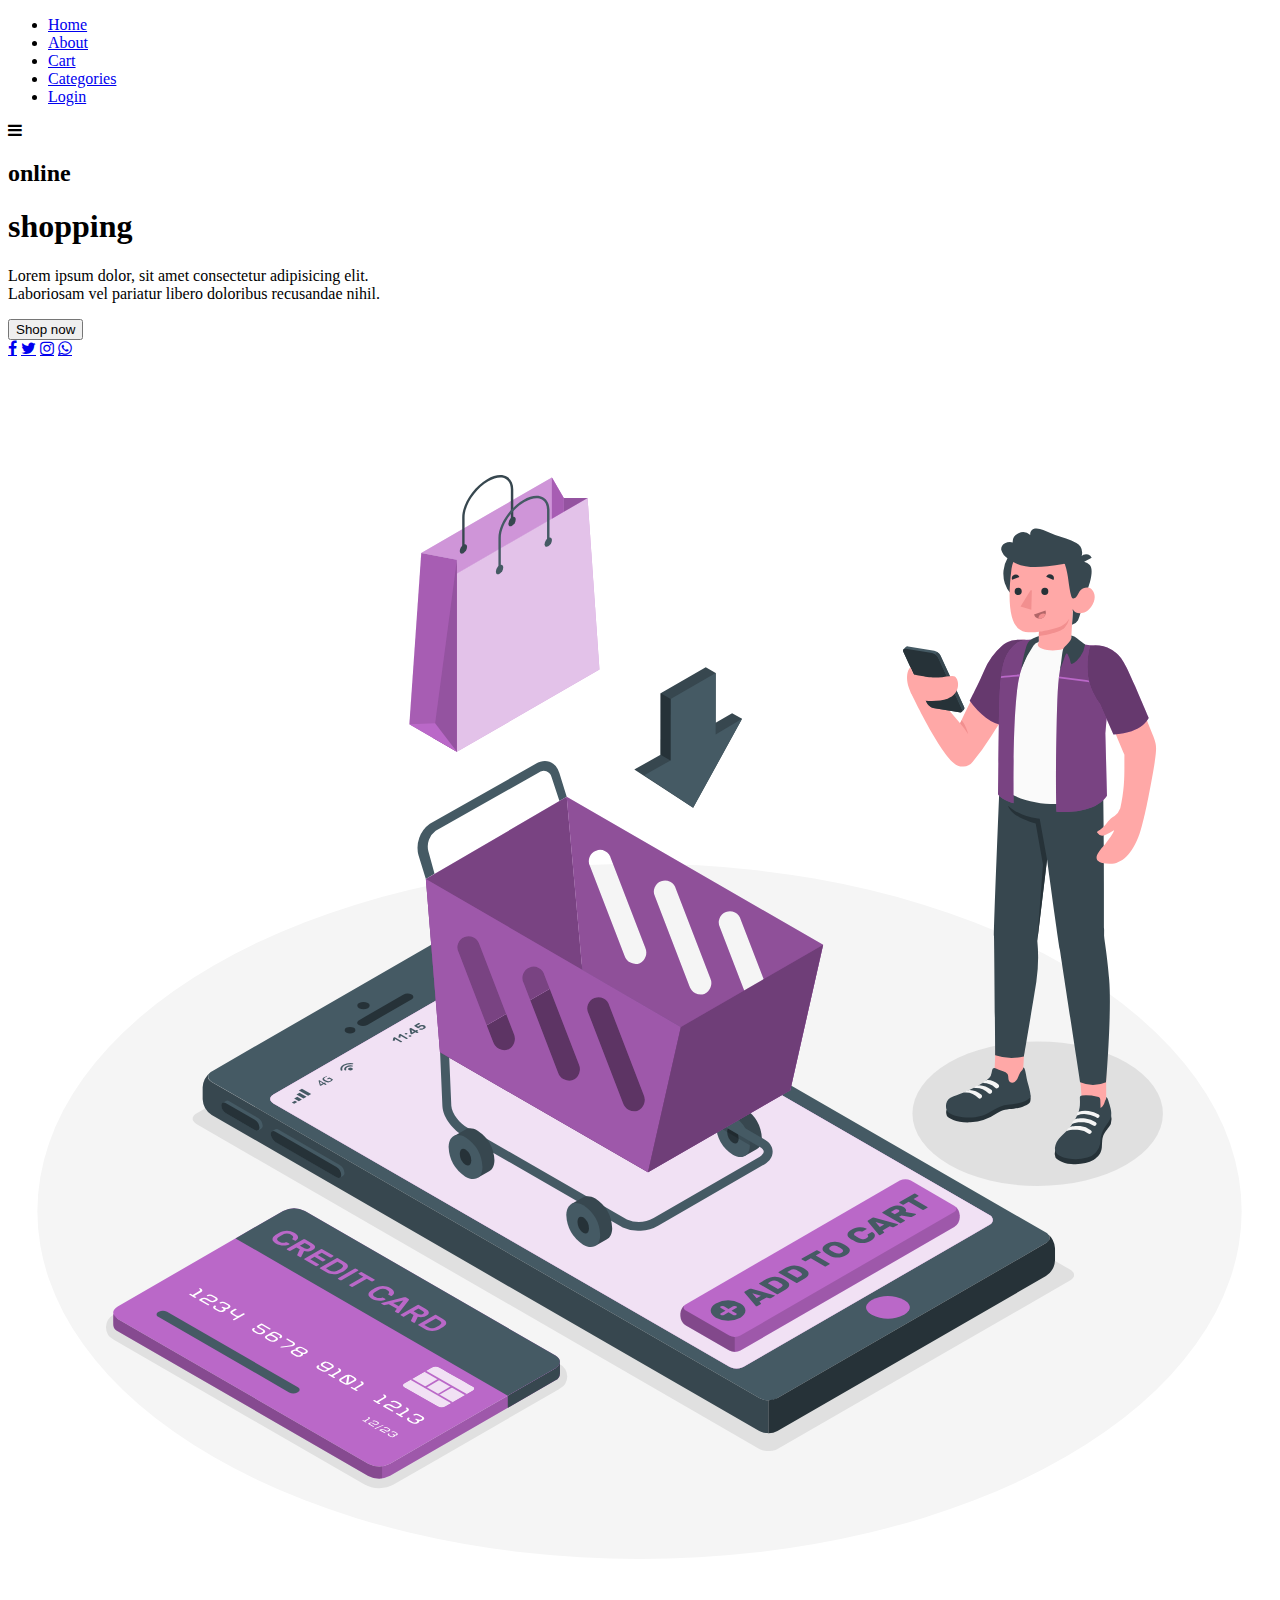
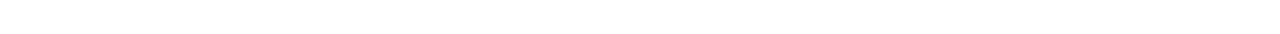
==== Index.html @ 7f62b446 "Rename Index28.html to Index.html" ====
<!DOCTYPE html>
<html lang="en">
<head>
    <meta charset="UTF-8">
    <meta http-equiv="X-UA-Compatible" content="IE=edge">
    <meta name="viewport" content="width=device-width, initial-scale=1.0">
    <link rel="stylesheet" href="Css/style01.css">
    <link rel="stylesheet" href="https://cdnjs.cloudflare.com/ajax/libs/font-awesome/4.7.0/css/font-awesome.min.css">
    <script src="https://code.jquery.com/jquery-3.6.1.min.js" integrity="sha256-o88AwQnZB+VDvE9tvIXrMQaPlFFSUTR+nldQm1LuPXQ=" crossorigin="anonymous"></script>  
    <link rel="sortcut icon" href="img/icons8-shopping-16.png" type="image/x-icon">
    <title>Online shopping</title>
</head>
<body>
    
    <header>

        <nav>
            <ul>
                <li><a href="#">Home</a></li>
                <li><a href="#">About</a></li>
                <li><a href="#">Cart</a></li>
                <li><a href="#">Categories</a></li>
                <li><a href="#">Login</a></li>
            </ul>
        </nav>
        <div class="fa fa-bars"></div>

        <section id="home">
        <div class="content">
        <h2>online</h2>
        <h1>shopping</h1>
        <p>Lorem ipsum dolor, sit amet consectetur adipisicing elit. <br> Laboriosam vel pariatur libero doloribus recusandae nihil.</p>
        <a href="#"><button>Shop now</button></a>

        <div class="icons">
        <a href="#" class="fa fa-facebook"></a>
        <a href="#" class="fa fa-twitter"></a>
        <a href="#" class="fa fa-instagram"></a>
        <a href="#" class="fa fa-whatsapp"></a>

        </div>
        </div>

        <div class="image">
            <img src="img/Add to Cart-amico.svg">
        </div>

        </section>
    </header>

    <script>
        
        $(document).ready(function(){
        
        $('.fa-bars').click(function(){
        $(this).toggleclass('fa-times');
        $('nav').slideToggle();
        });
        
        $('nav').click(function(){
        $('fa-bars').removeclass('fa-times');
        $(this).slideUp();
        });
    
        });     

    </script>
</body>
</html>
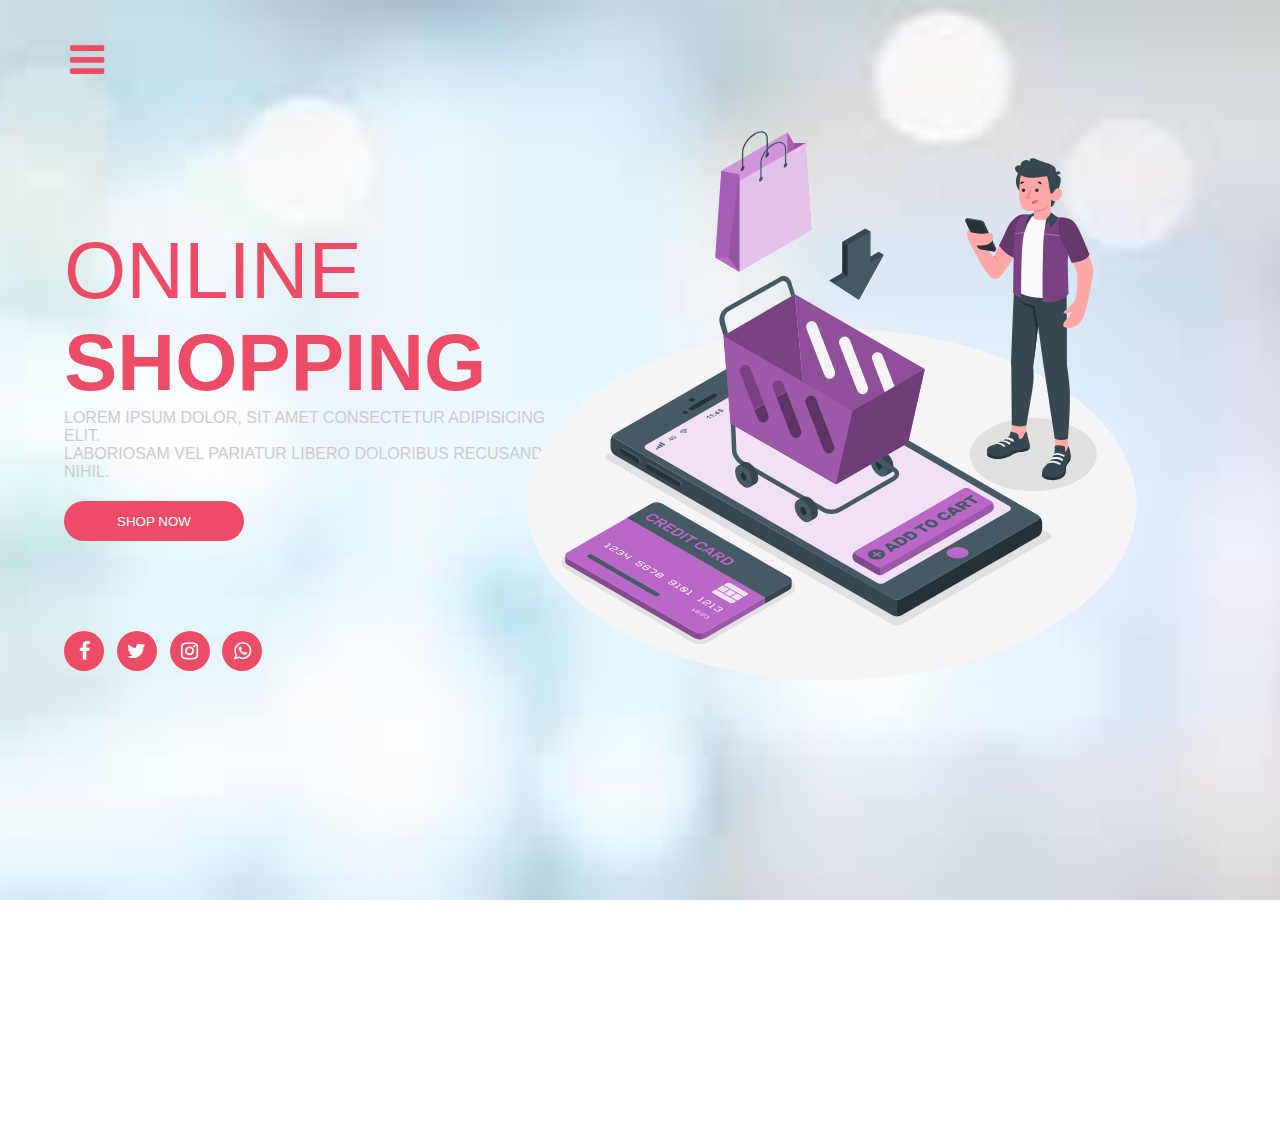
==== commit 947d9a97: "Update Index.html" ====
--- a/Index.html
+++ b/Index.html
@@ -4,7 +4,7 @@
     <meta charset="UTF-8">
     <meta http-equiv="X-UA-Compatible" content="IE=edge">
     <meta name="viewport" content="width=device-width, initial-scale=1.0">
-    <link rel="stylesheet" href="Css/style01.css">
+    <link rel="stylesheet" href="style.css">
     <link rel="stylesheet" href="https://cdnjs.cloudflare.com/ajax/libs/font-awesome/4.7.0/css/font-awesome.min.css">
     <script src="https://code.jquery.com/jquery-3.6.1.min.js" integrity="sha256-o88AwQnZB+VDvE9tvIXrMQaPlFFSUTR+nldQm1LuPXQ=" crossorigin="anonymous"></script>  
     <link rel="sortcut icon" href="img/icons8-shopping-16.png" type="image/x-icon">
--- a/style.css
+++ b/style.css
@@ -0,0 +1,185 @@
+:root {
+    --red: #ED4C67;
+}
+
+* {
+    margin: 0;
+    padding: 0;
+    box-sizing: border-box;
+    font-family: 'roboto', sans-serif;
+    text-transform: uppercase;
+    transition: all .2s;
+}
+
+html {
+    font-size: 62.5%;
+
+}
+
+body {
+    overflow: hidden;
+}
+
+header nav {
+    position: fixed;
+    top: 0;
+    left: 0;
+    height: 100vh;
+    width: 100vw;
+    background-color: rgba(0, 0, 0, .8);
+    z-index: 10;
+    display: none;
+}
+
+header nav ul {
+    display: flex;
+    align-items: center;
+    justify-content: center;
+    flex-flow: column;
+    list-style: none;
+    height: 100%;
+}
+
+header nav ul li a {
+    font-size: 3rem;
+    display: block;
+    height: 5rem;
+    width: 40rem;
+    line-height: 5rem;
+    color: #fff;
+    background: var(--red);
+    border-radius: 5rem;
+    text-align: center;
+    text-decoration: none;
+}
+
+header nav ul li {
+    margin: 2rem 0;
+    animation: navbar .5s linear backwards;
+}
+
+
+@keyframes navbar {
+    0% {
+        transform: translateY(-100rem);
+    }
+}
+
+header nav ul li:nth-child(1) {
+    animation-delay: .2s;
+}
+
+header nav ul li:nth-child(2) {
+    animation-delay: .4s;
+}
+
+header nav ul li:nth-child(3) {
+    animation-delay: .6s;
+}
+
+header nav ul li:nth-child(4) {
+    animation-delay: .8s;
+}
+
+header nav ul li:nth-child(5) {
+    animation-delay: 1s;
+}
+
+
+header nav ul li a:hover {
+    background: #fff;
+    color: #333;
+    letter-spacing: 1rem;
+}
+
+header .fa-bars {
+    z-index: 1000;
+    position: fixed;
+    top: 4rem;
+    left: 7rem;
+    color: var(--red);
+    cursor: pointer;
+    font-size: 4rem;
+}
+
+#home {
+    height: 100vh;
+    width: 100vw;
+    background: url(../img/bg.jpg) no-repeat;
+    background-size: cover;
+    background-position: center;
+    position: relative;
+}
+
+#home .image {
+    position: absolute;
+    top: 8%;
+    right: 10%;
+}
+
+#home .image img {
+    width: 50vw;
+}
+
+#home .content {
+    position: absolute;
+    top: 25%;
+    left: 5%;
+    height: 100%;
+    width: 40vw;
+}
+
+#home .content h2 {
+    font-weight: lighter;
+    font-size: 8rem;
+    color: var(--red);
+}
+
+#home .content h1 {
+    font-weight: bold;
+    font-size: 8rem;
+    color: var(--red);
+}
+
+#home .content p {
+    font-size: 1.6rem;
+    color: #ccc;
+}
+
+#home .content button{
+    outline: none;
+    border: none;
+    border-radius: 5rem;
+    background: var(--red);
+    color: #fff;
+    cursor: pointer;
+    margin: 2rem 0;
+    height: 4rem;
+    width: 18rem;
+}
+
+#home .content button:hover{
+    letter-spacing: .2rem;
+}
+
+#home .content .icons{
+    margin-top: 7rem;
+}
+
+#home .content .icons a{
+height: 4rem;
+width: 4rem;
+line-height: 4rem;
+text-align: center;
+border-radius: 5rem;
+background: var(--red);
+color: #fff;
+font-size: 2rem;
+text-decoration: none;
+margin-right: 1rem;
+}
+
+#home .content .icons a:hover{
+    background: #fff;
+    color: #333;
+}
